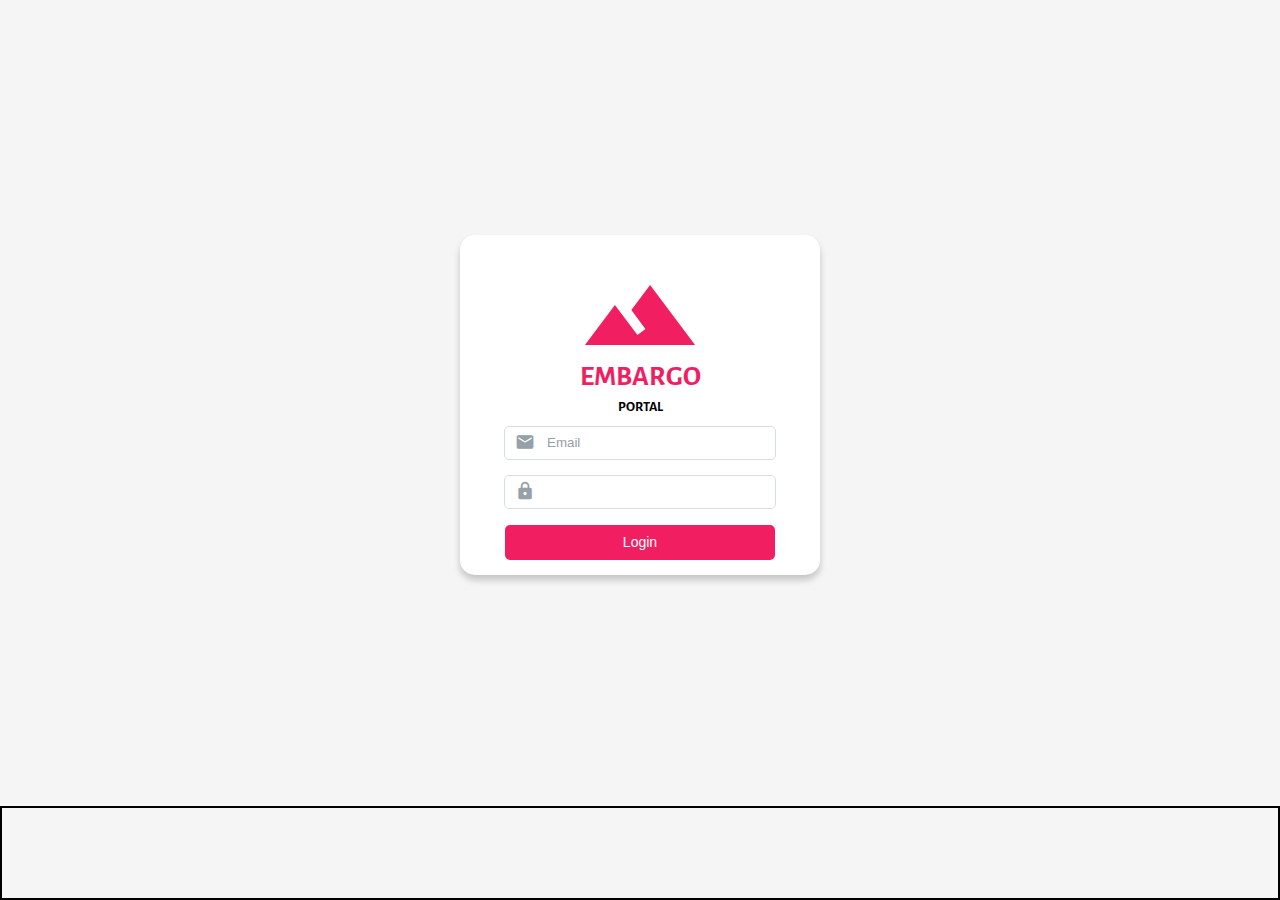
==== index.html @ ed3dd8e3 "initial commit" ====
<!DOCTYPEhtml>
<html>
  <head>
    <title>Embargo Portal</title>
		<link rel="stylesheet" href="/app/assets/css/landing.css" media="all"> 
		<link rel="stylesheet" href="https://fonts.googleapis.com/icon?family=Material+Icons">
		<script type="text/javascript" src="https://ajax.googleapis.com/ajax/libs/jquery/3.3.1/jquery.min.js"> </script>
  </head>
  
  <body>
		<div id = "global_flexbox">

		  <form id="overall_landing_flexbox" action="/app/main/secure_login.php" method="get">

		    <div id="flexbox_container_landing">
		      <div id="flexbox_child_landing"> <!--This is also a flexbox in it self-->
		        
		        <div id="landing_title">
		          <i class="material-icons" id="landing_logo">terrain</i>
		          <div id="landing_title_text">
		            EMBARGO
		          </div>
		          <div id="landing_subtitle_text">
		            PORTAL
		          </div>
		        </div>
					
						
						
		        <div id="landing_email_form_container">
		          <i class="material-icons" id="email_icon">email</i>
								<input id="email_field" type="text" name="email" value="Email" onfocus="this.value=''"/>
		        </div>

		        <div id="landing_password_form_container">
		          <i class="material-icons" id="password_icon">lock</i>
								<input id="password_field" type="password" name="password"/>
		        </div>

		        <input type="submit" id="landing_submit" value="Login">

		      </div>
		    </div>
		  </form>

			<!--The part of the page that pops up when the user successfully Logs in. This will be manipulated by JS -->
			<div id="flexbox_container_main_page">
			</div>

		</div> <!--end of global flexbox-->
  </body>
</html>
---- app/assets/css/landing.css ----
/*Using -prefix-free library to sort out prefixes */

@font-face{
	font-family: alegreyaSansBold;
	src: url(/app/assets/fonts/alegreya-sans-sc.bold.ttf);
}

@font-face{
	font-family: kimberleyBlack;
	src: url(/app/assets/fonts/kimberley.black.ttf);
}

body{ /*body margin seems to vary from browser to browser */
  margin: 0;
  width: 100%;
	overflow-x: hidden;
	background: #F5F5F5;
	
}


/*This is for the desktop */

#global_flexbox{
	height: 100vh;
	display: flex;
	flex-direction: column;
	justify-content: space-between;
	
}

#overall_landing_flexbox{
  display: flex;
  flex-direction: row;
  justify-content: center;
  align-content: center;
  width: 100%;
  height: 360px;
  min-height: 310px;
  max-height: 360px;
  margin: 0;
  margin-top: 25vh;
	margin-bottom: -10vh;
}

#flexbox_container_landing{ /*This will be vertical */
  display: flex;
  flex-direction: column;
  justify-content: space-evenly;
	margin: 10px;
  flex-wrap: nowrap;
  width: 360px;
	background: #FFFFFF;
	border-radius: 15px;
  box-shadow: 0px 5px 7px rgba(0, 0, 0, .2);
}

#flexbox_container_main_page{
	border-style: solid;
	border-width: 2px;
	height: 10vh;
}

#flexbox_child_landing{ /*The elements of this flexbox are each flex boxes that hold the logo, email, password and submit form flexboxes */
  display: flex;
  flex-direction: column;
  flex-wrap: nowrap;
  justify-content: space-evenly;
  height: 100%;
  align-items: center;
}

#landing_title{
  display:flex;
  flex-direction: column;
  align-items: center;
  justify-content: space-evenly;
  margin-bottom: 10px;
  width: 50%;
  min-width: 150px;
	max-height: 150px;
}

#landing_logo, #landing_subtitle_text{
  margin:5px;
}

#landing_logo{
  width: 100px;
  height: 100px;
	font-size: 120px;
	margin-left:-15px;
	color: #F11F62;
	transition: 0.25s;
	text-align: center;
}

#landing_logo:hover{
	font-size: 130px;
	margin-left: -25px;
}

#landing_title_text{
  color: #F11F62;
	font-size: 28px;
	font-family:alegreyaSansBold;
	transition: 0.25s;
}

#landing_title_text:hover{
	font-size: 30px;
}

#landing_subtitle_text{
  color: #000000;
	font-size: 14px;
	font-family:alegreyaSansBold;
	transition: 0.25s;
}

#landing_subtitle_text:hover{
	font-size: 16px;
}

#landing_email_form_container, #landing_password_form_container{
  display: flex;
  flex-direction: row;
  width: 75%;
  min-width:150px;
	border-radius: 5px;
	border-color: #D6DEE3;
	border-style: solid;
	border-width: 1px;
}

#email_icon, #password_icon{
  align-self: flex-start;
  height: 20px;
  margin: 5px;
	margin-left: 10px;
	margin-right: -5px;
  flex-grow: 1;
	color: #95A0A8;
	font-size: 20px;
	transition: 0.2s;
}

#email_icon:hover, #password_icon:hover{
	font-size: 22px;
}

#email_field, #password_field{
  margin: 5px;
	margin-top: 5px;
  flex-grow: 19;
  height: 20px;
	margin-left: 15px;
}

input[type=text], input[type=password]{
	border-width: 0px;
	color: #95A0A8;
	width: 90%;
	outline: none;

}

#landing_submit{
  width: 75%;
  min-width: 150px;
  height: 35px;
	border-style: solid;
	border-width: 2px;
	border-color: #F11F62;
 	border-radius: 5px;
  padding-top: 5px;
  padding-bottom: 5px;
	background: #F11F62;
	color: #FFFFFF;
	text-align: center;
	font-size: 14px;
	transition: 0.35s;
	outline: 0;
}

#landing_submit:hover{
	background: #21F06C;
	border-color: #21F06C;
}
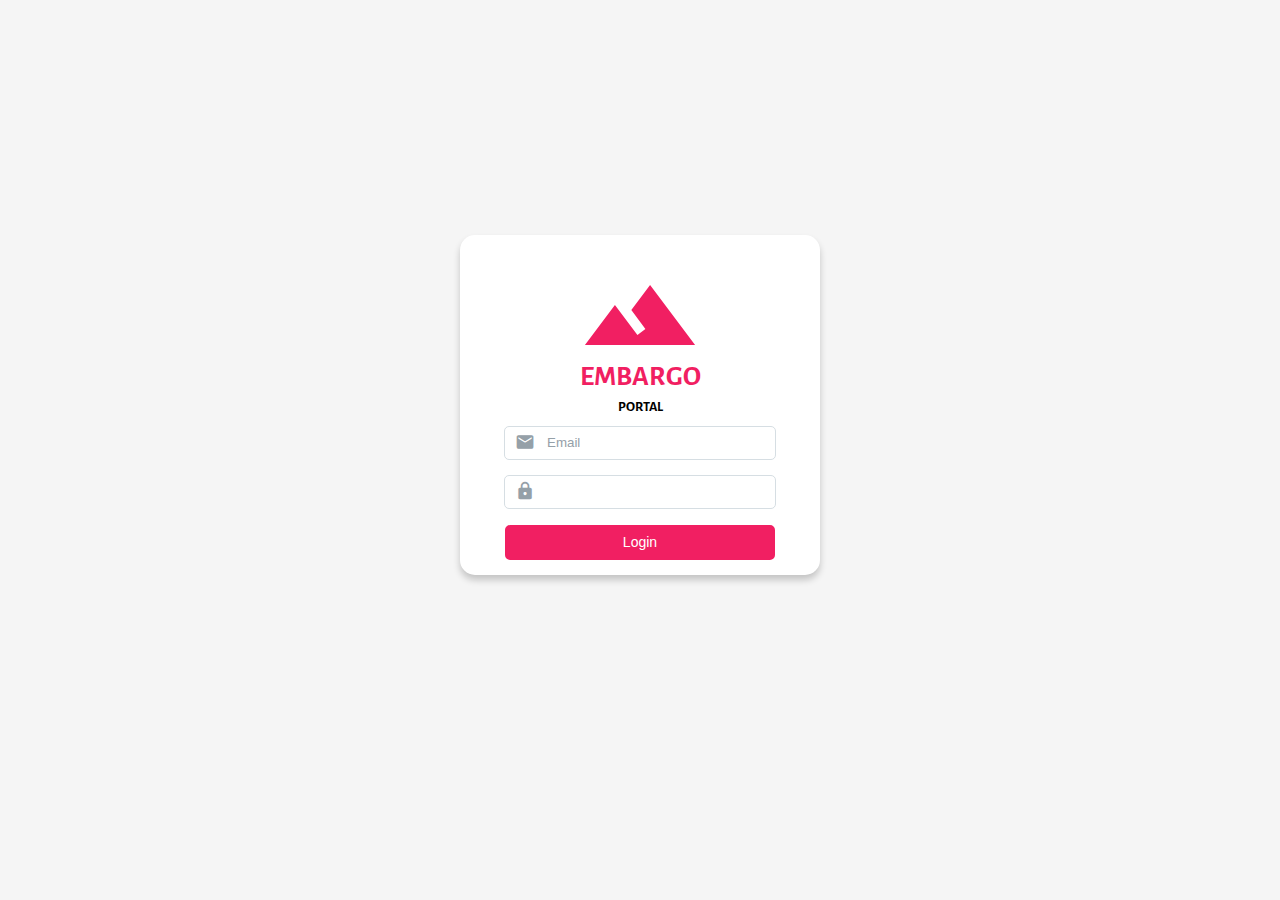
==== commit 5969f048: "working on local server, now pushing to production" ====
--- a/index.html
+++ b/index.html
@@ -3,6 +3,7 @@
   <head>
     <title>Embargo Portal</title>
 		<link rel="stylesheet" href="/app/assets/css/landing.css" media="all"> 
+		<script src="/app/assets/js/prefixfree/prefixfree.js" type="application/javascript"></script>
 		<link rel="stylesheet" href="https://fonts.googleapis.com/icon?family=Material+Icons">
 		<script type="text/javascript" src="https://ajax.googleapis.com/ajax/libs/jquery/3.3.1/jquery.min.js"> </script>
   </head>
--- a/app/assets/css/landing.css
+++ b/app/assets/css/landing.css
@@ -57,7 +57,7 @@
 
 #flexbox_container_main_page{
 	border-style: solid;
-	border-width: 2px;
+	border-width: 0px;
 	height: 10vh;
 }
 
@@ -83,7 +83,7 @@
 
 #landing_logo, #landing_subtitle_text{
   margin:5px;
-}
+} 
 
 #landing_logo{
   width: 100px;
